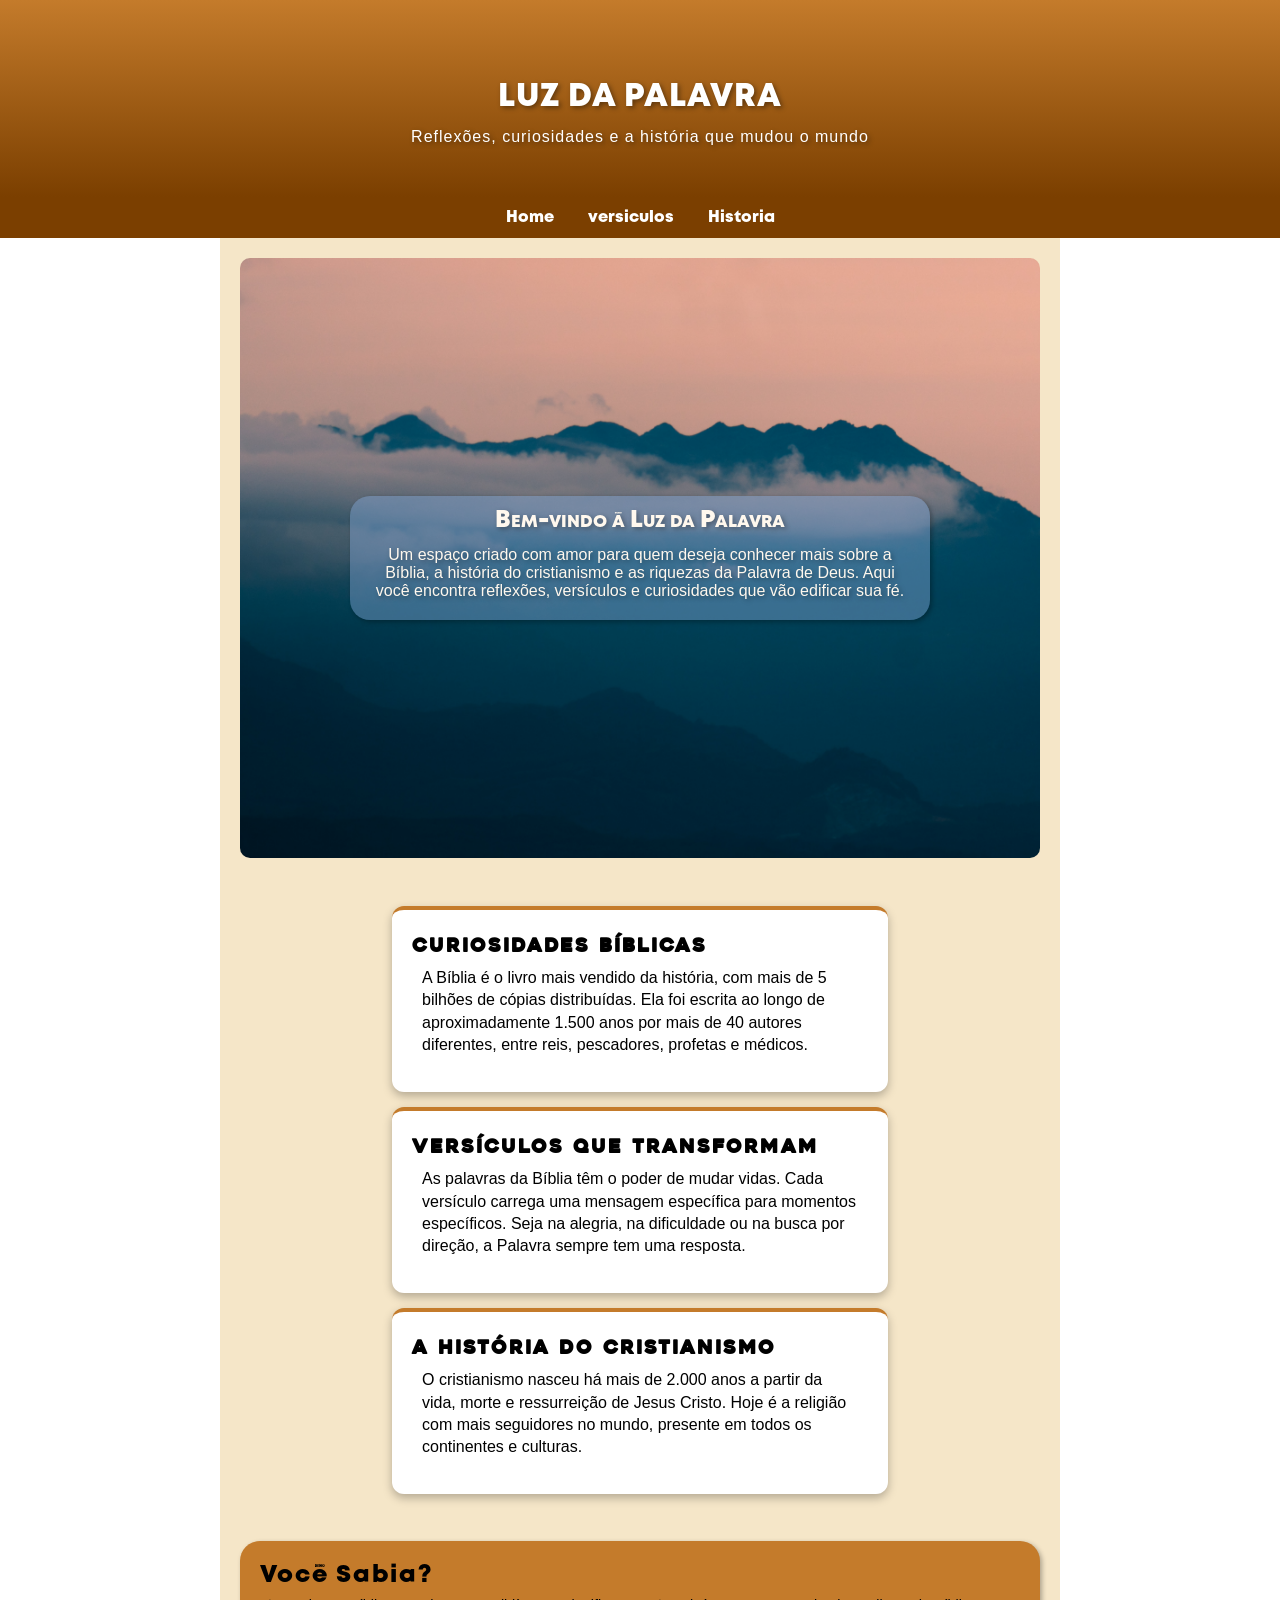
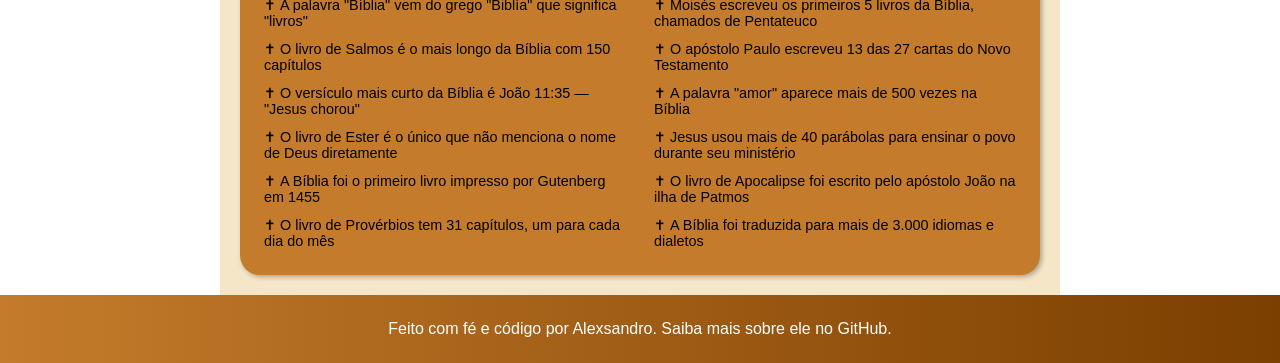
==== index.html @ 02ea9242 "content moved to this repository" ====
<!DOCTYPE html>
<html lang="pt-br">
<head>
    <meta charset="UTF-8">
    <meta name="viewport" content="width=device-width, initial-scale=1.0">
    <title>Curiosidades Biblicas</title>
    <link rel="stylesheet" href="estilo/style.css">
</head>
<body>
    <header>
        <h1>Luz da Palavra</h1>
        <p>Reflexões, curiosidades e a história que mudou o mundo</p>
    </header>
    <nav>
        <a href="index.html">Home</a>
        <a href="versiculos.html">versiculos</a>
        <a href="historia.html">Historia</a>
    </nav>
    <main>
        <section id="hero">
            <div id="hero-conteudo">
                <h1>Bem-vindo à Luz da Palavra</h1>
                <p>Um espaço criado com amor para quem deseja conhecer mais sobre a Bíblia, a história do cristianismo e as riquezas da Palavra de Deus. Aqui você encontra reflexões, versículos e curiosidades que vão edificar sua fé.</p>
            </div>
        </section>
        <section id="cards">
            <div class="card">
                <h3>Curiosidades Bíblicas</h3>
                <p>A Bíblia é o livro mais vendido da história, com mais de 5 bilhões de cópias distribuídas. Ela foi escrita ao longo de aproximadamente 1.500 anos por mais de 40 autores diferentes, entre reis, pescadores, profetas e médicos.</p>
            </div>
            <div  class= "card">
                <h3>Versículos que Transformam</h3>
                <p>As palavras da Bíblia têm o poder de mudar vidas. Cada versículo carrega uma mensagem específica para momentos específicos. Seja na alegria, na dificuldade ou na busca por direção, a Palavra sempre tem uma resposta.</p>
            </div>
            <div  class= "card">
                <h3>A História do Cristianismo</h3>
                <p>O cristianismo nasceu há mais de 2.000 anos a partir da vida, morte e ressurreição de Jesus Cristo. Hoje é a religião com mais seguidores no mundo, presente em todos os continentes e culturas.</p>
            </div>
            </section>
            <aside>
                <h2>Você Sabia?</h2>
                <ul>
                <li>A palavra "Bíblia" vem do grego "Biblía" que significa "livros"</li>
                <li>O livro de Salmos é o mais longo da Bíblia com 150 capítulos</li>
                <li>O versículo mais curto da Bíblia é João 11:35 — "Jesus chorou"</li>
                <li>O livro de Ester é o único que não menciona o nome de Deus diretamente</li>
                <li>A Bíblia foi o primeiro livro impresso por Gutenberg em 1455</li>
                <li>O livro de Provérbios tem 31 capítulos, um para cada dia do mês</li>
                <li>Moisés escreveu os primeiros 5 livros da Bíblia, chamados de Pentateuco</li>
                <li>O apóstolo Paulo escreveu 13 das 27 cartas do Novo Testamento</li>
                <li>A palavra "amor" aparece mais de 500 vezes na Bíblia</li>
                <li>Jesus usou mais de 40 parábolas para ensinar o povo durante seu ministério</li>
                <li>O livro de Apocalipse foi escrito pelo apóstolo João na ilha de Patmos</li>
                <li>A Bíblia foi traduzida para mais de 3.000 idiomas e dialetos  </li>
                </ul>
            </aside>
    </main>
    <footer>
        <p>Feito com fé e código por Alexsandro. Saiba mais sobre ele no <a href="https://github.com/Alexsandro-Augustinho" target="_blank" rel="external">GitHub</a>.</p>
    </footer>
</body>
</html>
---- estilo/style.css ----
@charset "UTF-8";

@font-face {
    font-family: "heavitas";
    src: url(../fontes/heavitas/Heavitas.ttf) format("truetype");
    font-weight: normal;
    font-style: normal;
}
@font-face {
    font-family: "Eloura";
    src: url(../fontes/Eloura/Eloura\ Sans.otf) format(opentype);
    font-weight: normal;
    font-style: normal;
}
@font-face {
    font-family: "Heavy";
    src: url(../fontes/Mont/Mont-HeavyDEMO.otf) format(opentype);
    font-weight: normal;
    font-style: normal;
}
@font-face {
    font-family: "cocogoose";
    src: url(../fontes/cocogoose/Cocogoose-Pro-Regular-trial.ttf) format(truetype);
    font-weight: normal;
    font-style: normal;
}
*{
    margin: 0px;
    padding: 0px;
    
}

:root{
    --cor01:#7B3F00;
    --cor02:#C47B2B;
    --cor03:#F5E6C8;
    --cor04:#FFF8EE;
    --cor05:#3D1F00;

    --font01: "heavitas", sans-serif;
    --font02: "Eloura", sans-serif;
    --font03: "Heavy", sans-serif;
    --font04: "cocogoose", sans-serif
}
h1{
    font-family: var(--font03);
    font-variant: small-caps;
}
article h2{
    background-color: var(--cor03);
    font-family: var(--font04);
    border-left: 6px solid var(--cor01);
    padding: 4px;
    letter-spacing: 2px;
    border-radius: 3px;
    font-variant: small-caps;
}
p{
    font-family: Arial, Helvetica, sans-serif;
    padding: 10px;
}
header{
    background-image: linear-gradient(to bottom, var(--cor02), var(--cor01));
    text-align: center;
    color: white;
    letter-spacing: 1px;
    text-shadow: 2px 2px 5px rgba(0, 0, 0, 0.411);
    width: 100%;
}
header h1{
    text-transform: uppercase;
    font-family: var(--font03);
    padding-top: 6%;
}

header p{
    font-family: Arial, Helvetica, sans-serif;
    padding-bottom: 4%;
}

nav{
    background-color: var(--cor01);
    text-align: center;
    padding: 10px;
}

nav a{
    color: white;
    text-decoration: none;
    padding-right: 15px ;
    padding-left: 15px;
    font-family: var(--font03);
}

nav >a:hover{
    background-color: var(--cor05);
    padding: 10px;
    padding-left: 20px;
    padding-right: 20px;
    border-radius: 10px;
    transition: 0.3s;
}
main{
    background-color: var(--cor03);
    max-width: 800px;
    min-width: 260px;
    margin: auto;
    padding: 20px;
    height: auto;
}
/*tabelas*/
body table{
    font-family: Arial, Helvetica, sans-serif;
}
table{
    margin-top: 50px;
    margin-bottom: 50px;
    border-collapse: collapse
}

th,td{
    border: 1px solid black;
    padding: 10px;
    padding-left: 20px;
    padding-right: 20px;
    background-color: white;
}
div#container{
    overflow-x: auto;
}
/* Estilizando a paggina home*/
section#hero{
    background-image: url(../images/fundo01.jpg);
    background-size: cover;
    background-position: center center;
    background-attachment: fixed;
     /*tamanho da secao*/
     height: 600px;

     /*Pai precisa de position relative*/
     position: relative;

     border-radius: 10px;
}

div#hero-conteudo{
    /*Filho tem que ter position absolute*/
    position: absolute;

    /* Mover para o centro do pai*/
    left: 50%;
    top: 50%;

    /* corrigir o posicionamento usando o proprio tamanho*/
     transform: translate(-50%, -50%);

    /* estilo visual */
    text-align: center;
    background-color: rgba(132, 170, 219, 0.432);
    box-shadow: 2px 2px 5px rgba(0, 0, 0, 0.315);
    border-radius: 20px;
    padding: 10px;
    color: var(--cor04);
    text-shadow: 2px 2px 5px rgba(0, 0, 0, 0.349);
    width: 70%;
}

/* -----------Cards----------- */
#cards{
    padding: 40px 20px;
    text-align: center;
}

.card{
   display: inline-block;
   vertical-align: top;
   width: 60%;
   padding: 25px 20px;
   margin: 1%;
   background-color: white;
   border-radius: 12px;
   text-align: left;
   box-shadow: 0px 4px 10px rgba(0, 0, 0,0.267);
   border-top: 4px solid var(--cor02);
   line-height: 140%;
}

.card:hover{
    padding: 30px;
    box-shadow: 0px 0px 20px rgba(0, 0, 0, 0.2);
    transition: 0.5s;
}
div.card > h3{
    font-family: var(--font01);
    letter-spacing: 2px;
    overflow-wrap: break-word;
    
}

div.card > p{
    font-family: Arial, Helvetica, sans-serif;
}

aside{
    background-color: var(--cor02);
    padding: 20px;
    border-radius: 20px;
    text-align: left;
    box-shadow: 2px 2px 5px rgba(0, 0, 0, 0.301);
}

aside ul{
    list-style-type: '\271D\00A0';
    list-style-position: inside;
    columns: 2;
    gap: 20px;
    font-size: 0.9em;
}

aside ol{
    list-style-position: inside;
    columns: 2;
    gap: 20px;
    font-size: 0.9em;
}

aside h2{
    letter-spacing: 2px;
    font-family: var(--font03);
}

aside li{
    font-family: Arial, Helvetica, sans-serif;
    padding: 6px 4px;
    break-inside: avoid;
}
aside ul li:hover {
    transition: 0.5s;
    background-color: rgba(255, 252, 252, 0.2);
    padding-left: 10px;
    border-radius: 10px;
} 
aside ol li:hover{
    transition: 0.5s;
    background-color: rgba(255, 252, 252, 0.2);
    padding-left: 10px;
    border-radius: 10px;
}

/* IMAGENS */
/* imagem grande — ocupa tudo */
article picture img.img-grande {
    width: 100%;
    display: block;
    margin: 20px 0;
}

/* imagem pequena — centralizada e menor */
@media (max-width: 810px) {
    article picture img.img-grande {
        width: 60%;
        margin: 20px auto;
    }
}
/*centralizando o video*/
div.video{
    background-color: var(--cor02);
    margin: 30px 20px;
    padding: 10px;
    position: relative;
    padding-bottom: 56%;
}

div.video > iframe{
    position: absolute;
    top: 0%;
    left: 0%;
    width: 100%;
    height: 100%;
}

footer{
    background-image: linear-gradient(to left, var(--cor01), var(--cor02));
    padding: 15px;
    color: white;
    text-align: center;
}
footer p{
    font-family: Arial, Helvetica, sans-serif;
}

footer a{
    color: white;
    text-decoration: none;
    transition: 0.5s;
}
footer a:hover{
    background-color: var(--cor03);
    padding: 10px;
    color: var(--cor05);
    border-radius: 10px;
    font-weight: bolder;
    box-shadow: 0px 5px 5px rgba(0, 0, 0, 0.144);
}
iframe{
    height: 80px;
    width: 200;  
}
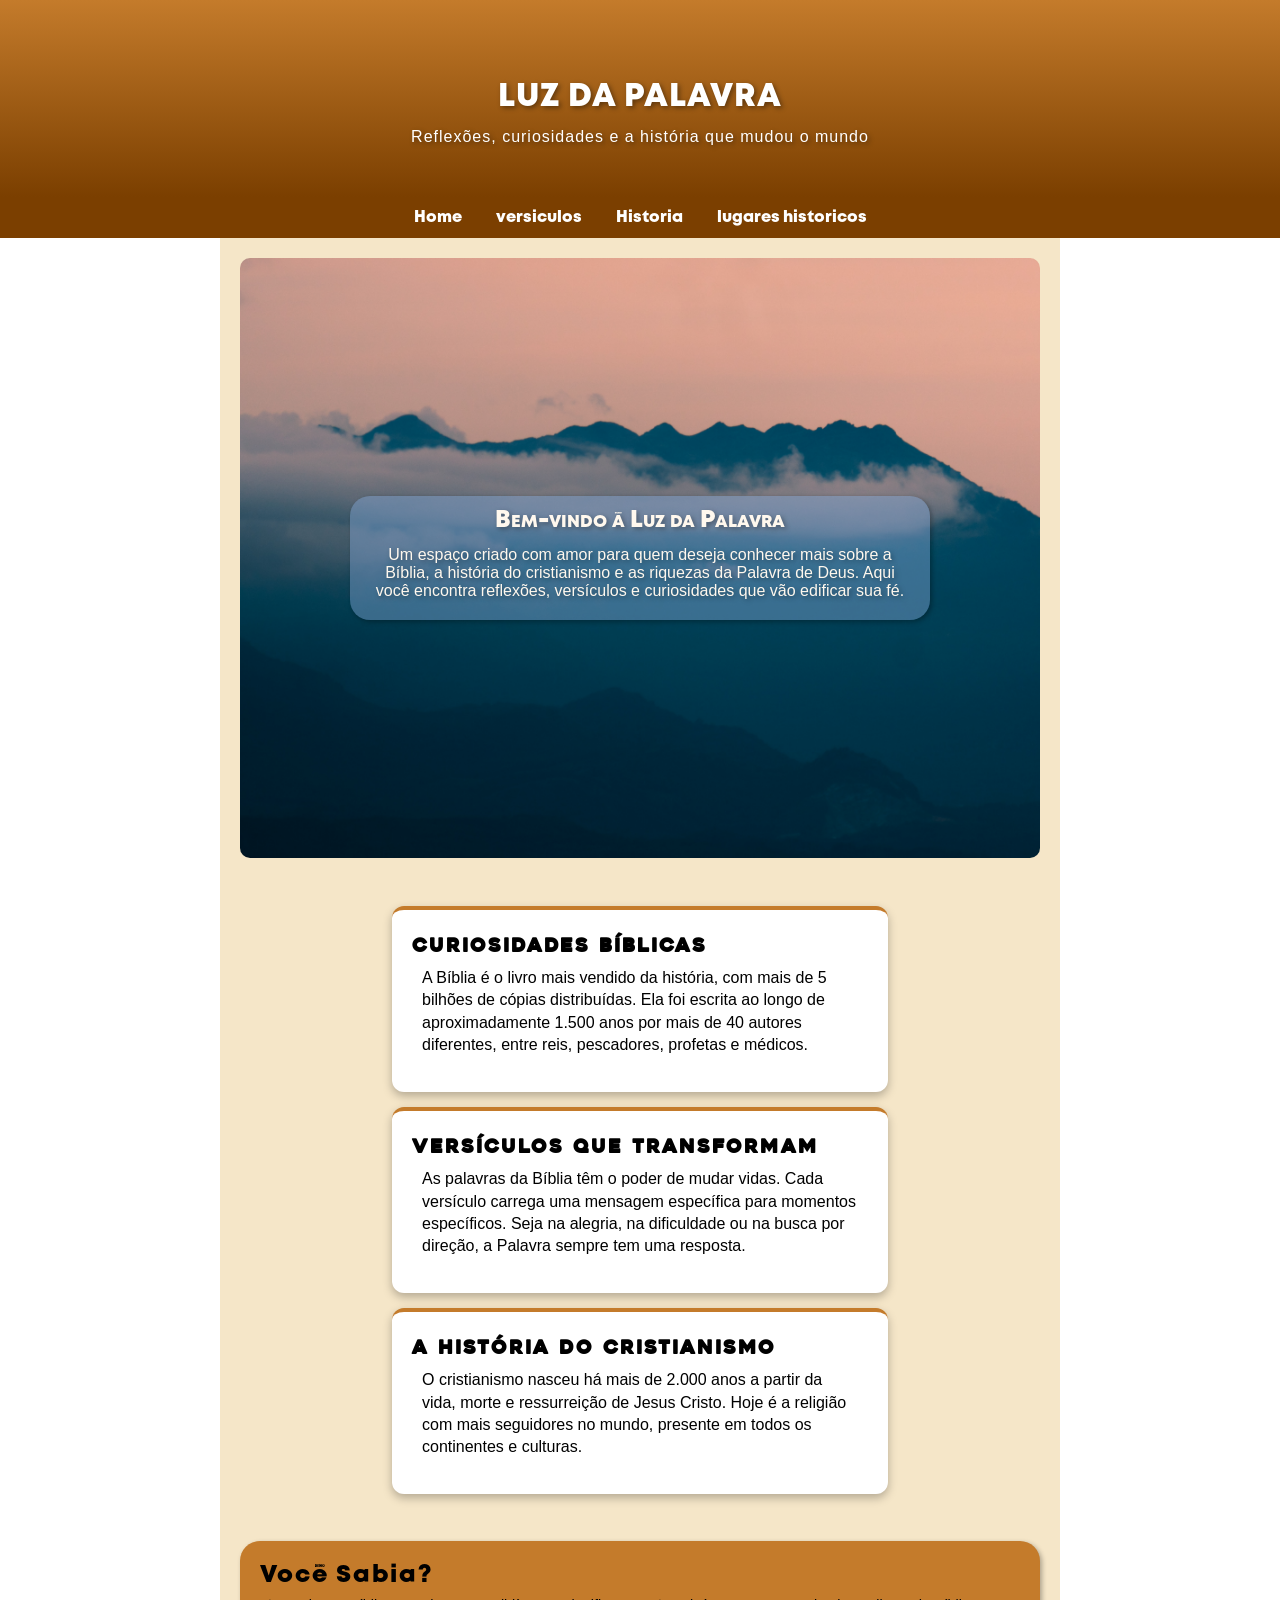
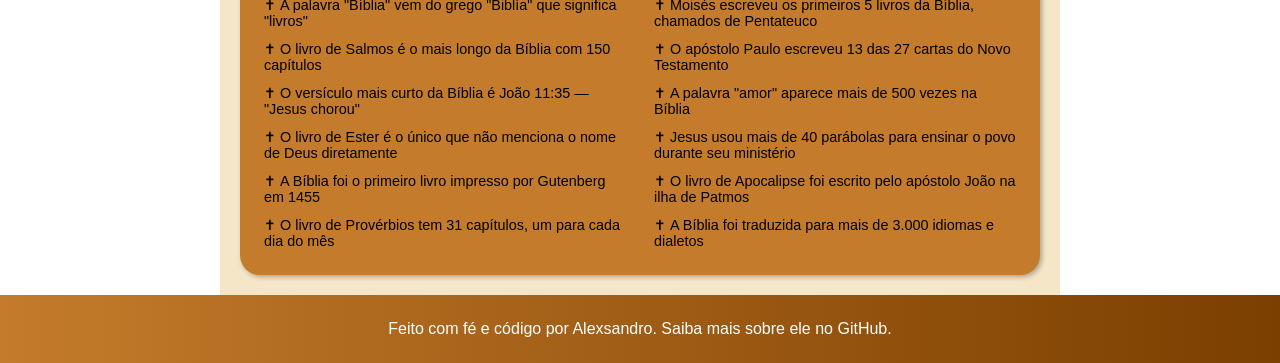
==== commit 174fdc5c: "add the page historical places" ====
--- a/index.html
+++ b/index.html
@@ -15,6 +15,7 @@
         <a href="index.html">Home</a>
         <a href="versiculos.html">versiculos</a>
         <a href="historia.html">Historia</a>
+        <a href="lugares.html">lugares historicos</a>
     </nav>
     <main>
         <section id="hero">
